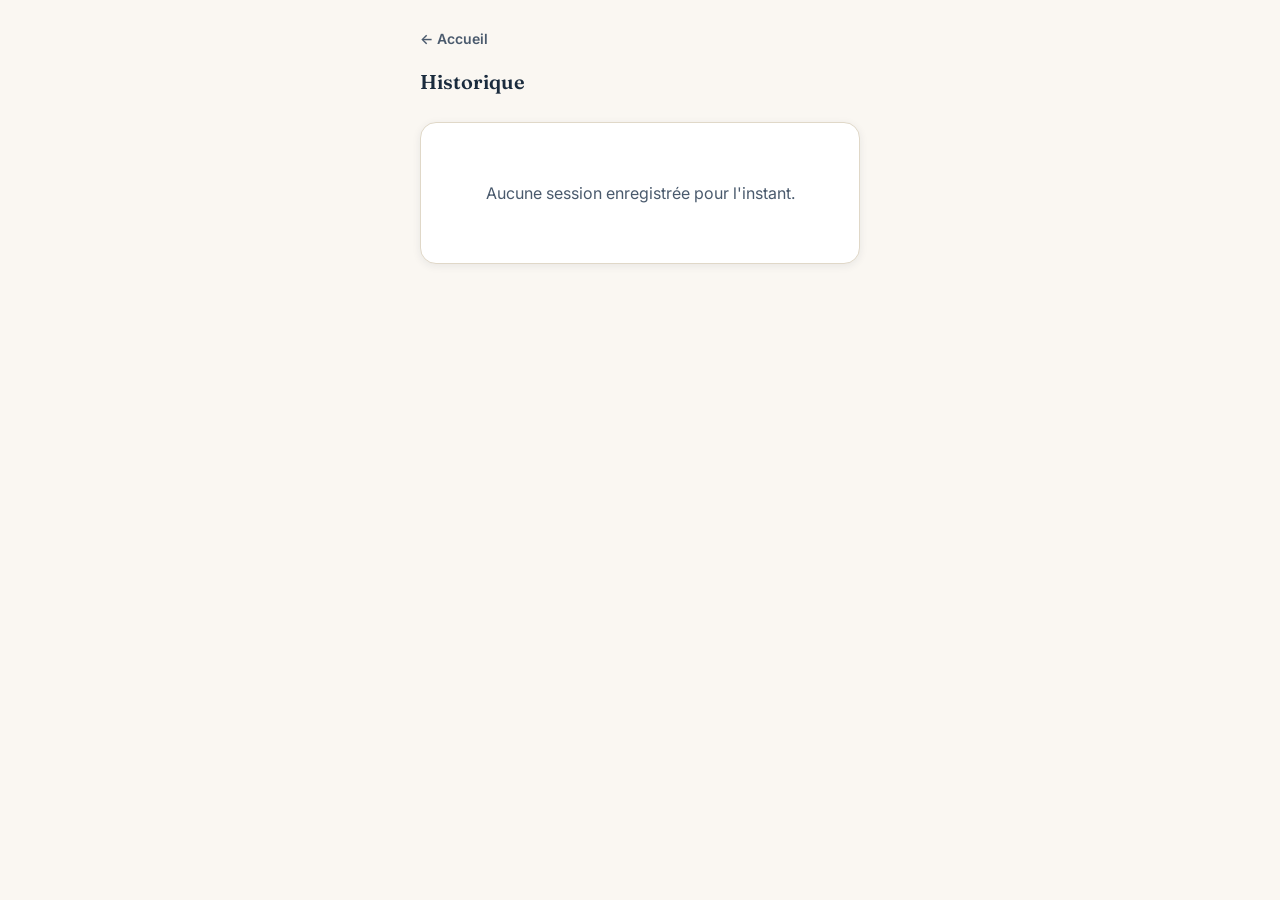
==== history.html @ 0d4cb2e3 "Add files via upload" ====
<!DOCTYPE html>
<html lang="fr">
<head>
<meta charset="UTF-8">
<meta name="viewport" content="width=device-width, initial-scale=1.0, maximum-scale=1.0, viewport-fit=cover">
<title>Écho — Historique</title>
<meta name="theme-color" content="#E8734A">
<link href="https://fonts.googleapis.com/css2?family=Fraunces:wght@500;600;700&family=Inter:wght@400;500;600;700&display=swap" rel="stylesheet">
<link rel="stylesheet" href="/style.css">
</head>
<body>
<div class="container">
  <button class="back-btn" onclick="location.href='/index.html'">← Accueil</button>
  <h1 style="font-size:20px; margin-bottom:16px;">Historique</h1>

  <div class="history-actions">
    <button class="link-btn" id="clearAllBtn">Vider tout l'historique</button>
  </div>

  <div class="card" id="allSessions"></div>
</div>

<script src="/app.js"></script>
<script src="/history.js"></script>
</body>
</html>
---- style.css ----
:root {
  --paper: #FAF7F2;
  --paper-soft: #F2ECE2;
  --ink: #1A2B3D;
  --ink-soft: #4A5A6D;
  --coral: #E8734A;
  --coral-soft: #F5C4AE;
  --gold: #C99A3E;
  --gold-soft: #EFDDB0;
  --sage: #7A9471;
  --sage-soft: #D9E4D2;
  --border: #E0D8C8;
  --shadow: rgba(26, 43, 61, 0.08);
  --radius: 16px;
  --font-serif: 'Fraunces', Georgia, serif;
  --font-sans: 'Inter', -apple-system, sans-serif;
}

* { box-sizing: border-box; margin: 0; padding: 0; -webkit-tap-highlight-color: transparent; }

html, body { height: 100%; }

body {
  background: var(--paper);
  color: var(--ink);
  font-family: var(--font-sans);
  min-height: 100vh;
  padding-bottom: calc(80px + env(safe-area-inset-bottom));
  padding-top: env(safe-area-inset-top);
}

h1, h2, h3, .serif { font-family: var(--font-serif); font-weight: 600; color: var(--ink); }

.container { max-width: 480px; margin: 0 auto; padding: 24px 20px; }

.header { display: flex; align-items: center; gap: 12px; margin-bottom: 28px; }
.logo { width: 40px; height: 40px; flex-shrink: 0; }
.header h1 { font-size: 22px; }
.tagline { font-size: 13px; color: var(--ink-soft); margin-top: 2px; }

.disclaimer {
  font-size: 12px;
  color: var(--ink-soft);
  background: var(--paper-soft);
  border: 1px solid var(--border);
  border-radius: 10px;
  padding: 10px 14px;
  margin-bottom: 20px;
  line-height: 1.4;
}

.back-btn {
  display: inline-flex; align-items: center; gap: 6px;
  background: none; border: none; color: var(--ink-soft);
  font-family: var(--font-sans); font-size: 14px; font-weight: 600;
  cursor: pointer; margin-bottom: 16px; padding: 6px 0;
}

.card {
  background: white; border-radius: var(--radius); border: 1px solid var(--border);
  padding: 20px; margin-bottom: 16px; box-shadow: 0 2px 8px var(--shadow);
}

.btn {
  display: flex; align-items: center; justify-content: center; gap: 10px;
  width: 100%; padding: 16px; border-radius: 12px; border: none;
  font-family: var(--font-sans); font-size: 16px; font-weight: 600;
  cursor: pointer; transition: transform 0.15s ease, opacity 0.15s ease;
}
.btn:active { transform: scale(0.97); }
.btn:disabled { opacity: 0.5; pointer-events: none; }
.btn-primary { background: var(--coral); color: white; }
.btn-secondary { background: var(--paper-soft); color: var(--ink); border: 1px solid var(--border); }
.btn-danger { color: var(--coral); }
.btn-icon { width: 20px; height: 20px; flex-shrink: 0; }
.btn-row { display: flex; gap: 10px; margin-bottom: 12px; }
.btn-row:last-child { margin-bottom: 0; }

.session-item {
  display: flex; justify-content: space-between; align-items: center;
  padding: 14px 0; border-bottom: 1px solid var(--border); cursor: pointer; gap: 10px;
}
.session-item:last-child { border-bottom: none; }
.session-title { font-weight: 600; font-size: 15px; }
.session-date { font-size: 12px; color: var(--ink-soft); margin-top: 2px; }
.session-summary { font-size: 12px; color: var(--ink-soft); margin-top: 4px; max-width: 280px; overflow: hidden; text-overflow: ellipsis; white-space: nowrap; }
.session-counts { display: flex; gap: 6px; flex-shrink: 0; }

.badge {
  font-size: 11px; padding: 3px 8px; border-radius: 20px;
  background: var(--coral-soft); color: var(--ink); font-weight: 600; white-space: nowrap;
}
.badge-gold { background: var(--gold-soft); }
.badge-sage { background: var(--sage-soft); }

.empty-state { text-align: center; padding: 40px 20px; color: var(--ink-soft); }
.empty-state svg { width: 64px; height: 64px; margin-bottom: 16px; opacity: 0.4; }

.record-pulse {
  width: 100px; height: 100px; border-radius: 50%; background: var(--coral);
  display: flex; align-items: center; justify-content: center; margin: 40px auto;
  box-shadow: 0 0 0 0 rgba(232, 115, 74, 0.5); animation: pulse 2s infinite; cursor: pointer;
  border: none;
}
.record-pulse.paused { animation: none; background: var(--ink-soft); }
@keyframes pulse {
  0% { box-shadow: 0 0 0 0 rgba(232, 115, 74, 0.4); }
  70% { box-shadow: 0 0 0 24px rgba(232, 115, 74, 0); }
  100% { box-shadow: 0 0 0 0 rgba(232, 115, 74, 0); }
}

.timer { text-align: center; font-family: var(--font-serif); font-size: 36px; margin: 16px 0; }
.rec-status { text-align: center; font-size: 13px; color: var(--ink-soft); margin-bottom: 8px; }
.warning-banner {
  background: var(--gold-soft); color: var(--ink); font-size: 13px; font-weight: 600;
  padding: 10px 16px; border-radius: 10px; text-align: center; margin-bottom: 16px;
}
.error-banner {
  background: var(--coral-soft); color: var(--ink); font-size: 13px; font-weight: 600;
  padding: 10px 16px; border-radius: 10px; text-align: center; margin-bottom: 16px;
}

.tabs { display: flex; gap: 8px; margin-bottom: 20px; }
.tab {
  flex: 1; text-align: center; padding: 10px; border-radius: 10px; font-size: 13px;
  font-weight: 600; background: var(--paper-soft); color: var(--ink-soft); cursor: pointer;
  border: none; font-family: var(--font-sans);
}
.tab.active { background: var(--ink); color: var(--paper); }

.item-row { display: flex; align-items: flex-start; gap: 10px; padding: 12px 0; border-bottom: 1px solid var(--border); }
.item-row:last-child { border-bottom: none; }
.item-text { flex: 1; font-size: 14px; line-height: 1.4; }
.item-text[contenteditable="true"] { outline: none; border-bottom: 1px dashed var(--border); }
.item-meta { display: flex; gap: 6px; align-items: center; margin-top: 6px; flex-wrap: wrap; }
.item-confidence { font-size: 10px; color: var(--ink-soft); opacity: 0.7; }
.item-delete {
  background: none; border: none; color: var(--ink-soft); cursor: pointer;
  font-size: 18px; line-height: 1; padding: 4px 6px; flex-shrink: 0;
}

.add-item-row { display: flex; gap: 8px; margin-top: 12px; }
.add-item-input {
  flex: 1; border: 1px solid var(--border); border-radius: 10px; padding: 10px 12px;
  font-family: var(--font-sans); font-size: 14px; background: var(--paper-soft); color: var(--ink);
}
.add-item-btn {
  background: var(--ink); color: var(--paper); border: none; border-radius: 10px;
  padding: 0 16px; font-weight: 700; cursor: pointer; font-size: 18px;
}

.summary-box { font-size: 14px; line-height: 1.6; color: var(--ink-soft); outline: none; }

input[type="file"] { display: none; }

.loading-state { text-align: center; padding: 60px 20px; }
.loading-state .spinner {
  width: 40px; height: 40px; border: 3px solid var(--border); border-top-color: var(--coral);
  border-radius: 50%; margin: 0 auto 20px; animation: spin 0.8s linear infinite;
}
@keyframes spin { to { transform: rotate(360deg); } }
.loading-text { color: var(--ink-soft); font-size: 14px; }

.history-actions { display: flex; justify-content: flex-end; margin-bottom: 12px; }
.link-btn {
  background: none; border: none; color: var(--coral); font-family: var(--font-sans);
  font-size: 13px; font-weight: 600; cursor: pointer; padding: 4px;
}

select.priority-select, select.date-select {
  font-family: var(--font-sans); font-size: 12px; border: 1px solid var(--border);
  border-radius: 8px; padding: 2px 6px; background: white; color: var(--ink);
}
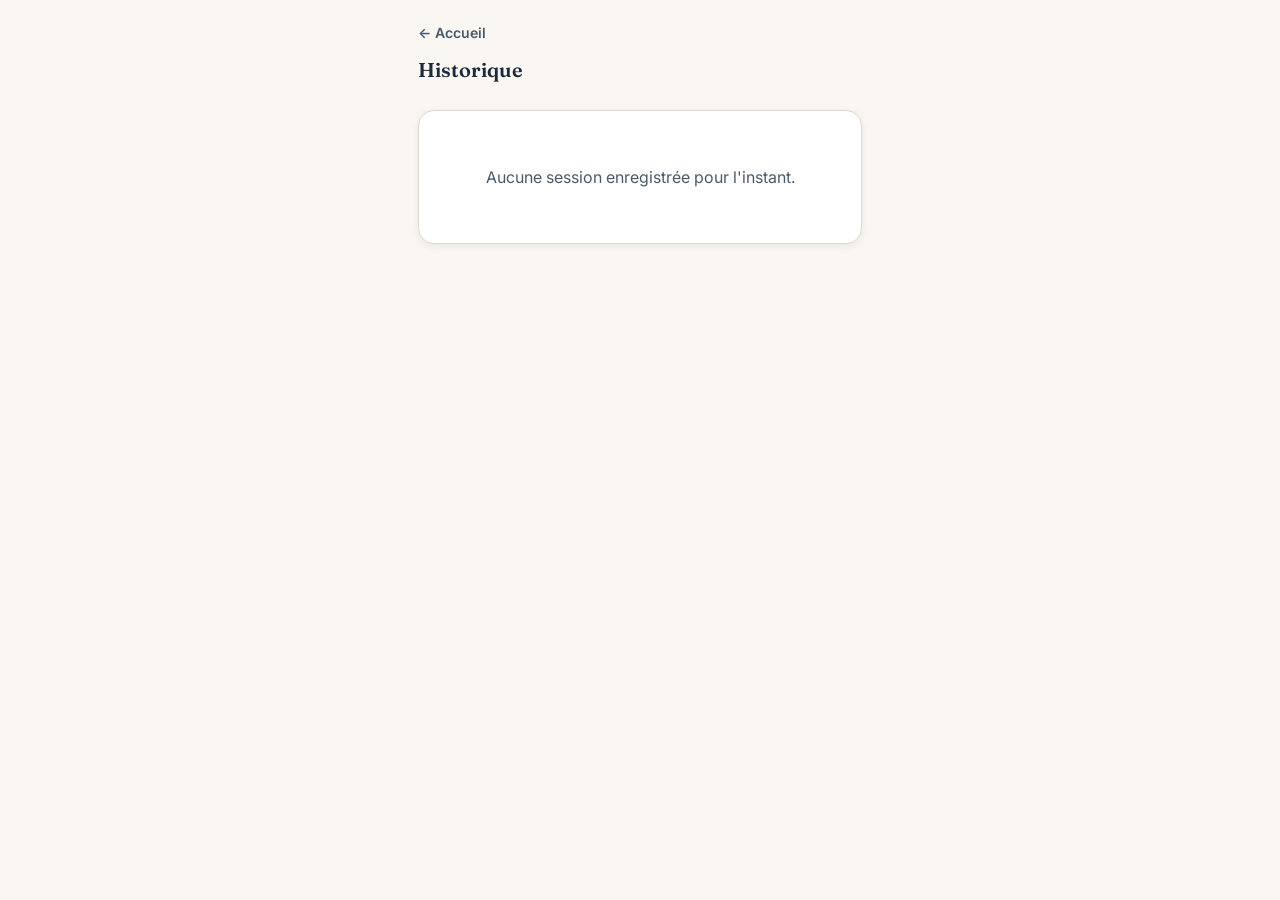
==== commit 67df4faa: "Add files via upload" ====
--- a/history.html
+++ b/history.html
@@ -5,6 +5,8 @@
 <meta name="viewport" content="width=device-width, initial-scale=1.0, maximum-scale=1.0, viewport-fit=cover">
 <title>Écho — Historique</title>
 <meta name="theme-color" content="#E8734A">
+<link rel="manifest" href="/manifest.json">
+<link rel="icon" href="/icon-192.png" type="image/png">
 <link href="https://fonts.googleapis.com/css2?family=Fraunces:wght@500;600;700&family=Inter:wght@400;500;600;700&display=swap" rel="stylesheet">
 <link rel="stylesheet" href="/style.css">
 </head>
--- a/style.css
+++ b/style.css
@@ -25,46 +25,47 @@
   color: var(--ink);
   font-family: var(--font-sans);
   min-height: 100vh;
-  padding-bottom: calc(80px + env(safe-area-inset-bottom));
+  padding-bottom: env(safe-area-inset-bottom);
   padding-top: env(safe-area-inset-top);
 }
 
 h1, h2, h3, .serif { font-family: var(--font-serif); font-weight: 600; color: var(--ink); }
 
-.container { max-width: 480px; margin: 0 auto; padding: 24px 20px; }
-
-.header { display: flex; align-items: center; gap: 12px; margin-bottom: 28px; }
-.logo { width: 40px; height: 40px; flex-shrink: 0; }
-.header h1 { font-size: 22px; }
-.tagline { font-size: 13px; color: var(--ink-soft); margin-top: 2px; }
+.container { max-width: 480px; margin: 0 auto; padding: 18px 18px 16px; }
+.container.with-sticky-bar { padding-bottom: 96px; }
+
+.header { display: flex; align-items: center; gap: 10px; margin-bottom: 16px; }
+.logo { width: 34px; height: 34px; flex-shrink: 0; }
+.header h1 { font-size: 19px; line-height: 1.2; }
+.tagline { font-size: 12px; color: var(--ink-soft); margin-top: 1px; }
 
 .disclaimer {
-  font-size: 12px;
+  font-size: 11px;
   color: var(--ink-soft);
   background: var(--paper-soft);
   border: 1px solid var(--border);
   border-radius: 10px;
-  padding: 10px 14px;
-  margin-bottom: 20px;
-  line-height: 1.4;
+  padding: 8px 12px;
+  margin-bottom: 14px;
+  line-height: 1.35;
 }
 
 .back-btn {
   display: inline-flex; align-items: center; gap: 6px;
   background: none; border: none; color: var(--ink-soft);
   font-family: var(--font-sans); font-size: 14px; font-weight: 600;
-  cursor: pointer; margin-bottom: 16px; padding: 6px 0;
+  cursor: pointer; margin-bottom: 10px; padding: 6px 0;
 }
 
 .card {
   background: white; border-radius: var(--radius); border: 1px solid var(--border);
-  padding: 20px; margin-bottom: 16px; box-shadow: 0 2px 8px var(--shadow);
+  padding: 16px; margin-bottom: 12px; box-shadow: 0 2px 8px var(--shadow);
 }
 
 .btn {
   display: flex; align-items: center; justify-content: center; gap: 10px;
-  width: 100%; padding: 16px; border-radius: 12px; border: none;
-  font-family: var(--font-sans); font-size: 16px; font-weight: 600;
+  width: 100%; padding: 14px; border-radius: 12px; border: none;
+  font-family: var(--font-sans); font-size: 15px; font-weight: 600;
   cursor: pointer; transition: transform 0.15s ease, opacity 0.15s ease;
 }
 .btn:active { transform: scale(0.97); }
@@ -72,9 +73,16 @@
 .btn-primary { background: var(--coral); color: white; }
 .btn-secondary { background: var(--paper-soft); color: var(--ink); border: 1px solid var(--border); }
 .btn-danger { color: var(--coral); }
-.btn-icon { width: 20px; height: 20px; flex-shrink: 0; }
-.btn-row { display: flex; gap: 10px; margin-bottom: 12px; }
+.btn-icon { width: 18px; height: 18px; flex-shrink: 0; }
+.btn-row { display: flex; gap: 8px; margin-bottom: 10px; }
 .btn-row:last-child { margin-bottom: 0; }
+
+/* Boutons secondaires compacts côte à côte (accueil) */
+.btn-compact {
+  flex-direction: column; gap: 4px; padding: 12px 6px;
+  font-size: 12px; font-weight: 600; line-height: 1.2;
+}
+.btn-compact .btn-icon { width: 20px; height: 20px; }
 
 .session-item {
   display: flex; justify-content: space-between; align-items: center;
@@ -120,34 +128,72 @@
   padding: 10px 16px; border-radius: 10px; text-align: center; margin-bottom: 16px;
 }
 
-.tabs { display: flex; gap: 8px; margin-bottom: 20px; }
+.tabs { display: flex; gap: 6px; margin-bottom: 14px; }
 .tab {
-  flex: 1; text-align: center; padding: 10px; border-radius: 10px; font-size: 13px;
+  flex: 1; text-align: center; padding: 9px 4px; border-radius: 10px; font-size: 12px;
   font-weight: 600; background: var(--paper-soft); color: var(--ink-soft); cursor: pointer;
-  border: none; font-family: var(--font-sans);
+  border: none; font-family: var(--font-sans); white-space: nowrap;
 }
 .tab.active { background: var(--ink); color: var(--paper); }
 
-.item-row { display: flex; align-items: flex-start; gap: 10px; padding: 12px 0; border-bottom: 1px solid var(--border); }
+.item-row { display: flex; align-items: flex-start; gap: 10px; padding: 10px 0; border-bottom: 1px solid var(--border); }
 .item-row:last-child { border-bottom: none; }
 .item-text { flex: 1; font-size: 14px; line-height: 1.4; }
 .item-text[contenteditable="true"] { outline: none; border-bottom: 1px dashed var(--border); }
-.item-meta { display: flex; gap: 6px; align-items: center; margin-top: 6px; flex-wrap: wrap; }
+.item-meta { display: flex; gap: 6px; align-items: center; margin-top: 5px; flex-wrap: wrap; }
 .item-confidence { font-size: 10px; color: var(--ink-soft); opacity: 0.7; }
 .item-delete {
   background: none; border: none; color: var(--ink-soft); cursor: pointer;
   font-size: 18px; line-height: 1; padding: 4px 6px; flex-shrink: 0;
 }
 
-.add-item-row { display: flex; gap: 8px; margin-top: 12px; }
+.add-item-row { display: flex; gap: 8px; margin-top: 10px; }
 .add-item-input {
-  flex: 1; border: 1px solid var(--border); border-radius: 10px; padding: 10px 12px;
+  flex: 1; border: 1px solid var(--border); border-radius: 10px; padding: 9px 12px;
   font-family: var(--font-sans); font-size: 14px; background: var(--paper-soft); color: var(--ink);
 }
 .add-item-btn {
   background: var(--ink); color: var(--paper); border: none; border-radius: 10px;
   padding: 0 16px; font-weight: 700; cursor: pointer; font-size: 18px;
 }
+
+/* Barre d'action fixe en bas de review.html : remplace la pile de boutons
+   pleine largeur pour tenir sur un seul écran sans scroll superflu. */
+.sticky-actions {
+  position: fixed; bottom: 0; left: 0; right: 0;
+  background: var(--paper); border-top: 1px solid var(--border);
+  padding: 10px 16px calc(10px + env(safe-area-inset-bottom));
+  display: flex; gap: 8px; align-items: stretch;
+  max-width: 480px; margin: 0 auto;
+  box-shadow: 0 -4px 16px var(--shadow);
+  z-index: 10;
+}
+.sticky-actions .btn-primary { flex: 1; }
+.sticky-icon-btn {
+  width: 46px; flex-shrink: 0; background: var(--paper-soft); border: 1px solid var(--border);
+  border-radius: 12px; display: flex; align-items: center; justify-content: center;
+  cursor: pointer; color: var(--ink);
+}
+.sticky-icon-btn svg { width: 20px; height: 20px; }
+.sticky-icon-btn.danger { color: var(--coral); }
+
+.more-menu {
+  position: fixed; bottom: 0; left: 0; right: 0; top: 0;
+  background: rgba(26,43,61,0.35); z-index: 20;
+  display: flex; align-items: flex-end;
+}
+.more-menu-sheet {
+  background: var(--paper); width: 100%; max-width: 480px; margin: 0 auto;
+  border-radius: 20px 20px 0 0; padding: 8px 16px calc(16px + env(safe-area-inset-bottom));
+}
+.more-menu-item {
+  display: flex; align-items: center; gap: 12px; width: 100%; text-align: left;
+  background: none; border: none; padding: 14px 4px; font-size: 15px; font-weight: 600;
+  color: var(--ink); font-family: var(--font-sans); border-bottom: 1px solid var(--border);
+}
+.more-menu-item:last-child { border-bottom: none; }
+.more-menu-item.danger { color: var(--coral); }
+.more-menu-item svg { width: 20px; height: 20px; flex-shrink: 0; }
 
 .summary-box { font-size: 14px; line-height: 1.6; color: var(--ink-soft); outline: none; }
 
